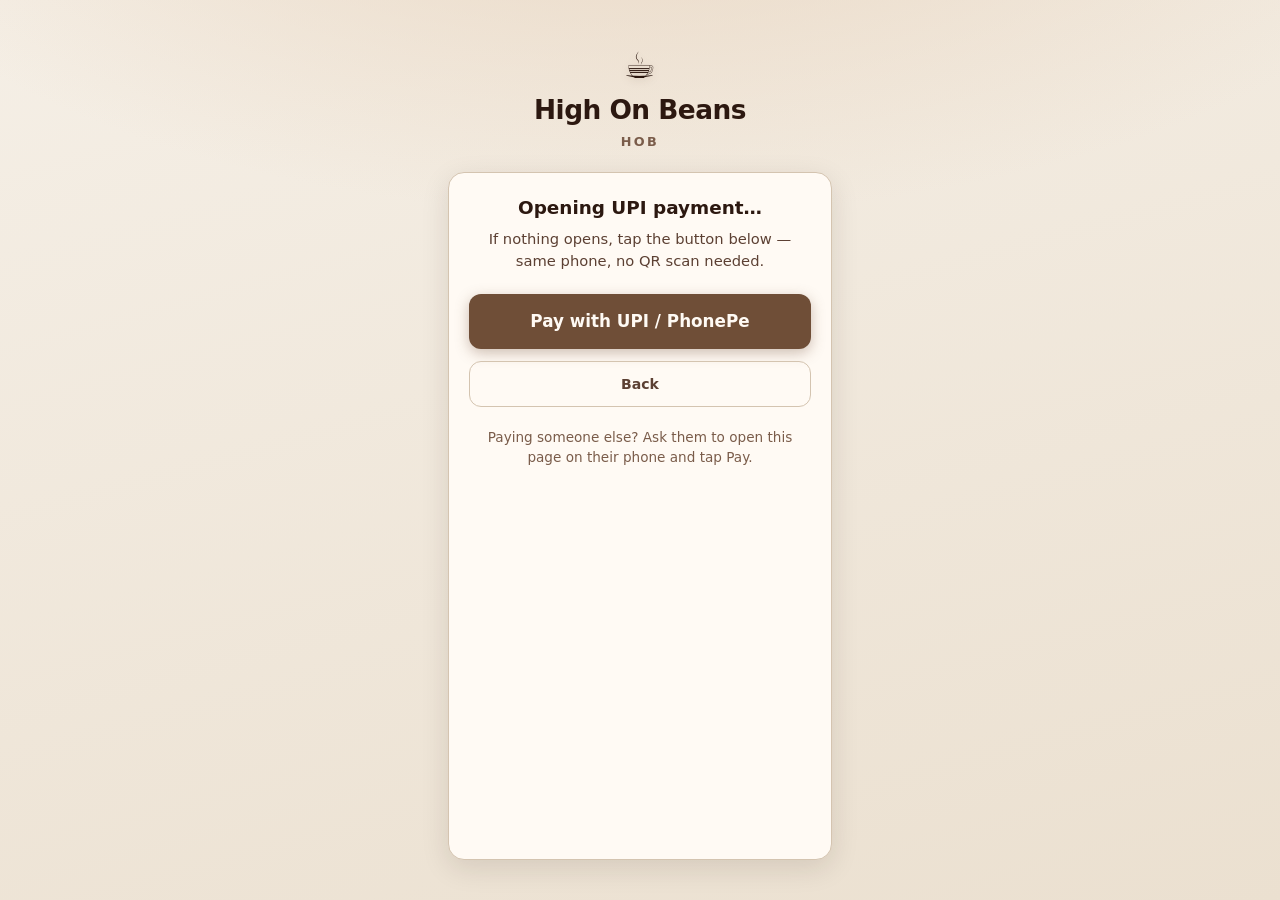
==== pay.html @ f5495e74 "Add HTTPS pay link that opens UPI on the same phone Replace same-device QR payment with pay.html red" ====
<!DOCTYPE html>
<html lang="en-IN">
<head>
  <meta charset="UTF-8" />
  <meta name="viewport" content="width=device-width, initial-scale=1, viewport-fit=cover" />
  <meta name="theme-color" content="#3E2723" />
  <title>Pay · High On Beans</title>
  <link rel="stylesheet" href="styles.css" />
  <!-- Try to open UPI immediately via refresh meta (works on many Android browsers) -->
  <meta http-equiv="refresh" content="0;url=upi://pay?pa=7073123656-6@ibl&amp;pn=Ritik%20Sharma&amp;mc=0000&amp;mode=02&amp;purpose=00" />
</head>
<body>
  <div class="page">
    <header class="brand" aria-label="High On Beans">
      <div class="logo" aria-hidden="true">☕</div>
      <h1 class="brand-name">High On Beans</h1>
      <p class="brand-tag">HOB</p>
    </header>
    <main class="card">
      <p class="lead">Opening UPI payment…</p>
      <p class="sub">If nothing opens, tap the button below — same phone, no QR scan needed.</p>
      <a
        id="payLink"
        class="btn btn-primary"
        href="upi://pay?pa=7073123656-6@ibl&amp;pn=Ritik%20Sharma&amp;mc=0000&amp;mode=02&amp;purpose=00"
      >Pay with UPI / PhonePe</a>
      <a class="btn btn-ghost" href="index.html">Back</a>
      <p class="pay-hint" style="margin-top:1.25rem">Paying someone else? Ask them to open this page on their phone and tap Pay.</p>
    </main>
  </div>
  <script>
    (function () {
      var uri = "upi://pay?pa=7073123656-6@ibl&pn=Ritik%20Sharma&mc=0000&mode=02&purpose=00";
      // JS redirect as backup to meta refresh
      setTimeout(function () {
        window.location.href = uri;
      }, 200);
    })();
  </script>
</body>
</html>
---- styles.css ----
/* High On Beans — warm coffee palette, mobile-first */
:root {
  --bg: #f5efe6;
  --bg-deep: #ebe0d0;
  --card: #fffaf4;
  --ink: #2c1810;
  --ink-soft: #5c4033;
  --muted: #7a5c4a;
  --accent: #6f4e37;
  --accent-hover: #5a3d2b;
  --accent-press: #4a3224;
  --cream: #f8f1e7;
  --border: #d4c4b0;
  --ring: #c4a484;
  --shadow: 0 8px 28px rgba(44, 24, 16, 0.12);
  --radius: 16px;
  --font: system-ui, -apple-system, "Segoe UI", Roboto, "Noto Sans", "Helvetica Neue", Arial, sans-serif;
}

*,
*::before,
*::after {
  box-sizing: border-box;
}

html {
  -webkit-text-size-adjust: 100%;
}

body {
  margin: 0;
  min-height: 100dvh;
  font-family: var(--font);
  color: var(--ink);
  background:
    radial-gradient(ellipse 120% 80% at 50% -20%, #e8d5c0 0%, transparent 55%),
    linear-gradient(165deg, var(--bg) 0%, var(--bg-deep) 100%);
  line-height: 1.5;
}

.page {
  max-width: 420px;
  margin: 0 auto;
  padding: 1.5rem 1.15rem 2.5rem;
  display: flex;
  flex-direction: column;
  min-height: 100dvh;
}

.brand {
  text-align: center;
  margin-bottom: 1.25rem;
  padding-top: 0.5rem;
}

.logo {
  font-size: 2.25rem;
  line-height: 1;
  margin-bottom: 0.35rem;
  filter: drop-shadow(0 2px 4px rgba(44, 24, 16, 0.15));
}

.brand-name {
  margin: 0;
  font-size: 1.65rem;
  font-weight: 700;
  letter-spacing: -0.02em;
  color: var(--ink);
}

.brand-tag {
  margin: 0.2rem 0 0;
  font-size: 0.8rem;
  font-weight: 600;
  letter-spacing: 0.18em;
  text-transform: uppercase;
  color: var(--muted);
}

.card {
  background: var(--card);
  border: 1px solid var(--border);
  border-radius: var(--radius);
  box-shadow: var(--shadow);
  padding: 1.35rem 1.25rem 1.5rem;
  flex: 1 0 auto;
}

.lead {
  margin: 0 0 0.4rem;
  font-size: 1.15rem;
  font-weight: 650;
  color: var(--ink);
  text-align: center;
}

.sub {
  margin: 0 0 1.35rem;
  font-size: 0.92rem;
  color: var(--ink-soft);
  text-align: center;
}

.btn {
  display: block;
  width: 100%;
  font-family: inherit;
  font-size: 1.05rem;
  font-weight: 650;
  text-align: center;
  text-decoration: none;
  border-radius: 12px;
  padding: 0.95rem 1.1rem;
  cursor: pointer;
  border: none;
  transition: background 0.15s ease, transform 0.1s ease, box-shadow 0.15s ease;
  -webkit-tap-highlight-color: transparent;
}

.btn:focus-visible {
  outline: 3px solid var(--ring);
  outline-offset: 3px;
}

.btn-primary {
  color: #fffaf4;
  background: var(--accent);
  box-shadow: 0 4px 14px rgba(111, 78, 55, 0.35);
}

.btn-primary:hover {
  background: var(--accent-hover);
}

.btn-primary:active {
  background: var(--accent-press);
  transform: scale(0.98);
}

.btn-ghost {
  margin-top: 0.75rem;
  color: var(--ink-soft);
  background: transparent;
  border: 1px solid var(--border);
  font-size: 0.88rem;
  font-weight: 550;
  padding: 0.7rem 1rem;
}

.btn-ghost:hover {
  background: var(--cream);
  color: var(--ink);
}

.btn-ghost:active {
  transform: scale(0.98);
}

.pay-section {
  margin-top: 0.25rem;
}

.pay-section[hidden] {
  display: none !important;
}

.divider {
  height: 1px;
  background: linear-gradient(90deg, transparent, var(--border), transparent);
  margin: 1.35rem 0 1.15rem;
}

.pay-title {
  margin: 0 0 0.35rem;
  font-size: 1.1rem;
  font-weight: 650;
  text-align: center;
  color: var(--ink);
}

.pay-hint {
  margin: 0 0 1rem;
  font-size: 0.85rem;
  color: var(--muted);
  text-align: center;
}

.qr-wrap {
  margin: 0 auto;
  padding: 0.75rem;
  max-width: 280px;
  background: #fff;
  border: 1px solid var(--border);
  border-radius: 12px;
  box-shadow: 0 2px 10px rgba(44, 24, 16, 0.08);
}

.qr-wrap img {
  display: block;
  width: 100%;
  max-width: 280px;
  height: auto;
  margin: 0 auto;
  border-radius: 4px;
}

.footer {
  text-align: center;
  margin-top: 1.5rem;
  font-size: 0.75rem;
  color: var(--muted);
}

.footer p {
  margin: 0;
}

@media (min-width: 480px) {
  .page {
    padding-top: 2.5rem;
  }
}

/* Ready-made review chips */
.review-picks {
  display: flex;
  flex-direction: column;
  gap: 0.65rem;
  margin: 0 0 0.85rem;
}

.review-chip {
  display: block;
  width: 100%;
  text-align: left;
  padding: 0.85rem 1rem;
  border-radius: 12px;
  border: 1.5px solid var(--border);
  background: var(--cream);
  color: var(--ink);
  font: inherit;
  cursor: pointer;
  transition: border-color 0.15s, background 0.15s, box-shadow 0.15s;
}

.review-chip:hover,
.review-chip:focus-visible {
  border-color: var(--accent);
  outline: none;
  box-shadow: 0 0 0 3px rgba(111, 78, 55, 0.2);
}

.review-chip.is-selected {
  border-color: var(--accent);
  background: #f0e6da;
}

.review-chip-label {
  display: block;
  font-size: 0.7rem;
  font-weight: 700;
  letter-spacing: 0.06em;
  text-transform: uppercase;
  color: var(--muted);
  margin-bottom: 0.25rem;
}

.review-chip-text {
  display: block;
  font-size: 0.95rem;
  color: var(--ink-soft);
  line-height: 1.4;
}

.copy-status {
  margin: 0 0 0.85rem;
  font-size: 0.88rem;
  font-weight: 600;
  color: var(--accent);
  text-align: center;
}

.qr-fallback {
  margin-top: 1.25rem;
  font-size: 0.9rem;
  color: var(--muted);
}

.qr-fallback summary {
  cursor: pointer;
  text-align: center;
  list-style: none;
  font-weight: 600;
}

.qr-fallback summary::-webkit-details-marker {
  display: none;
}

.qr-fallback[open] summary {
  margin-bottom: 0.75rem;
  color: var(--ink-soft);
}
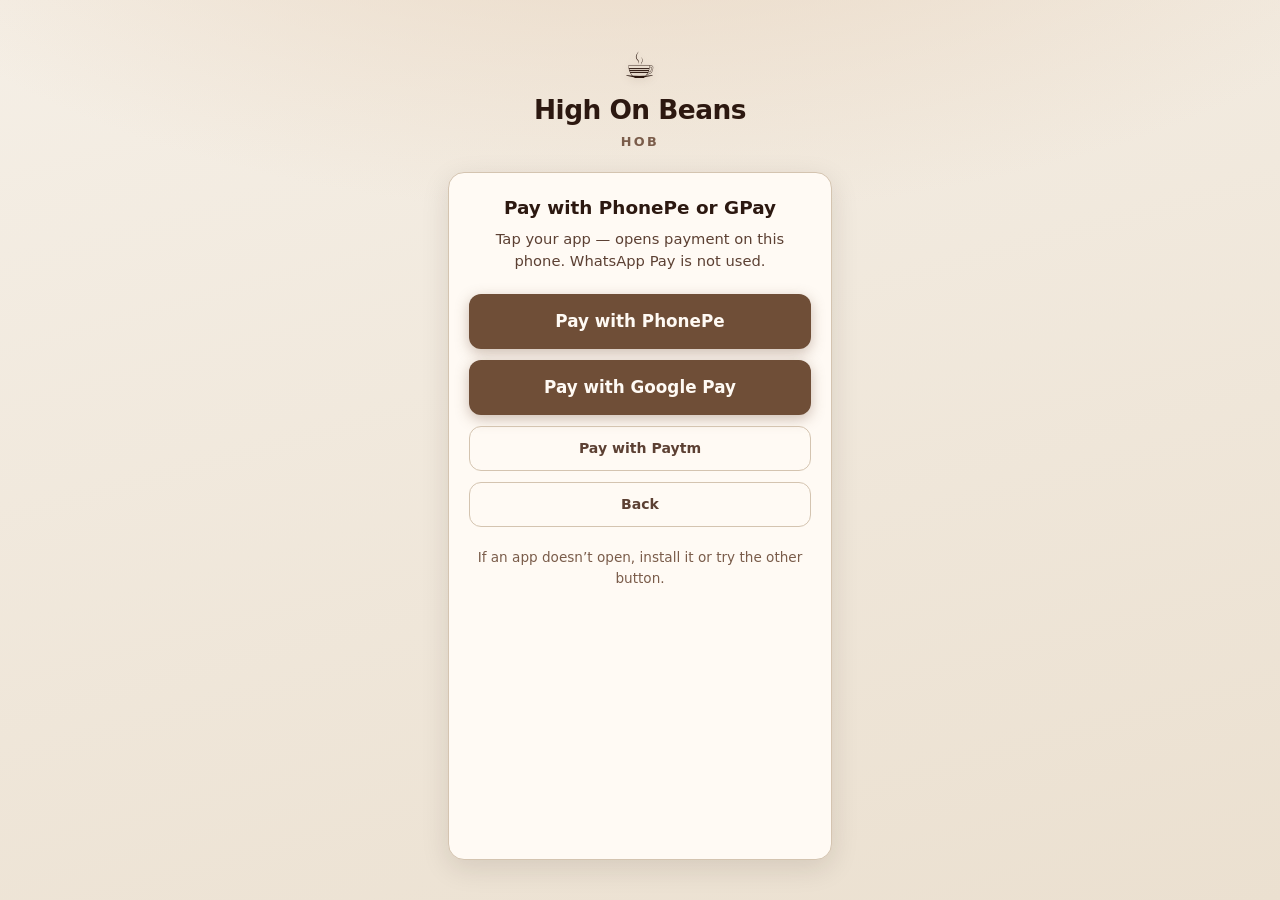
==== commit a0f3b9aa: "Prefer PhonePe and GPay over WhatsApp Pay Use app-specific deep links and Android package intents so" ====
--- a/pay.html
+++ b/pay.html
@@ -6,8 +6,6 @@
   <meta name="theme-color" content="#3E2723" />
   <title>Pay · High On Beans</title>
   <link rel="stylesheet" href="styles.css" />
-  <!-- Try to open UPI immediately via refresh meta (works on many Android browsers) -->
-  <meta http-equiv="refresh" content="0;url=upi://pay?pa=7073123656-6@ibl&amp;pn=Ritik%20Sharma&amp;mc=0000&amp;mode=02&amp;purpose=00" />
 </head>
 <body>
   <div class="page">
@@ -17,24 +15,64 @@
       <p class="brand-tag">HOB</p>
     </header>
     <main class="card">
-      <p class="lead">Opening UPI payment…</p>
-      <p class="sub">If nothing opens, tap the button below — same phone, no QR scan needed.</p>
+      <p class="lead">Pay with PhonePe or GPay</p>
+      <p class="sub">Tap your app — opens payment on this phone. WhatsApp Pay is not used.</p>
+
       <a
-        id="payLink"
+        id="payPhonePe"
         class="btn btn-primary"
-        href="upi://pay?pa=7073123656-6@ibl&amp;pn=Ritik%20Sharma&amp;mc=0000&amp;mode=02&amp;purpose=00"
-      >Pay with UPI / PhonePe</a>
-      <a class="btn btn-ghost" href="index.html">Back</a>
-      <p class="pay-hint" style="margin-top:1.25rem">Paying someone else? Ask them to open this page on their phone and tap Pay.</p>
+        href="phonepe://pay?pa=7073123656-6@ibl&amp;pn=Ritik%20Sharma&amp;mc=0000&amp;mode=02&amp;purpose=00"
+      >Pay with PhonePe</a>
+
+      <a
+        id="payGPay"
+        class="btn btn-primary"
+        href="gpay://upi/pay?pa=7073123656-6@ibl&amp;pn=Ritik%20Sharma&amp;mc=0000&amp;mode=02&amp;purpose=00"
+        style="margin-top:0.65rem"
+      >Pay with Google Pay</a>
+
+      <a
+        id="payPaytm"
+        class="btn btn-ghost"
+        href="paytmmp://pay?pa=7073123656-6@ibl&amp;pn=Ritik%20Sharma&amp;mc=0000&amp;mode=02&amp;purpose=00"
+        style="margin-top:0.65rem"
+      >Pay with Paytm</a>
+
+      <a class="btn btn-ghost" href="index.html" style="margin-top:0.65rem">Back</a>
+      <p class="pay-hint" style="margin-top:1.25rem">If an app doesn’t open, install it or try the other button.</p>
     </main>
   </div>
   <script>
     (function () {
-      var uri = "upi://pay?pa=7073123656-6@ibl&pn=Ritik%20Sharma&mc=0000&mode=02&purpose=00";
-      // JS redirect as backup to meta refresh
-      setTimeout(function () {
-        window.location.href = uri;
-      }, 200);
+      var q = "pa=7073123656-6@ibl&pn=Ritik%20Sharma&mc=0000&mode=02&purpose=00";
+      var phonePe = "phonepe://pay?" + q;
+      var gpay = "gpay://upi/pay?" + q;
+      var paytm = "paytmmp://pay?" + q;
+      /* Android Chrome: package-locked intents — never WhatsApp */
+      var isAndroid = /Android/i.test(navigator.userAgent || "");
+      if (isAndroid) {
+        var phonePeEl = document.getElementById("payPhonePe");
+        var gpayEl = document.getElementById("payGPay");
+        var paytmEl = document.getElementById("payPaytm");
+        if (phonePeEl) {
+          phonePeEl.href =
+            "intent://pay?" + q +
+            "#Intent;scheme=upi;package=com.phonepe.app;S.browser_fallback_url=" +
+            encodeURIComponent(phonePe) + ";end";
+        }
+        if (gpayEl) {
+          gpayEl.href =
+            "intent://pay?" + q +
+            "#Intent;scheme=upi;package=com.google.android.apps.nbu.paisa.user;S.browser_fallback_url=" +
+            encodeURIComponent(gpay) + ";end";
+        }
+        if (paytmEl) {
+          paytmEl.href =
+            "intent://pay?" + q +
+            "#Intent;scheme=upi;package=net.one97.paytm;S.browser_fallback_url=" +
+            encodeURIComponent(paytm) + ";end";
+        }
+      }
     })();
   </script>
 </body>
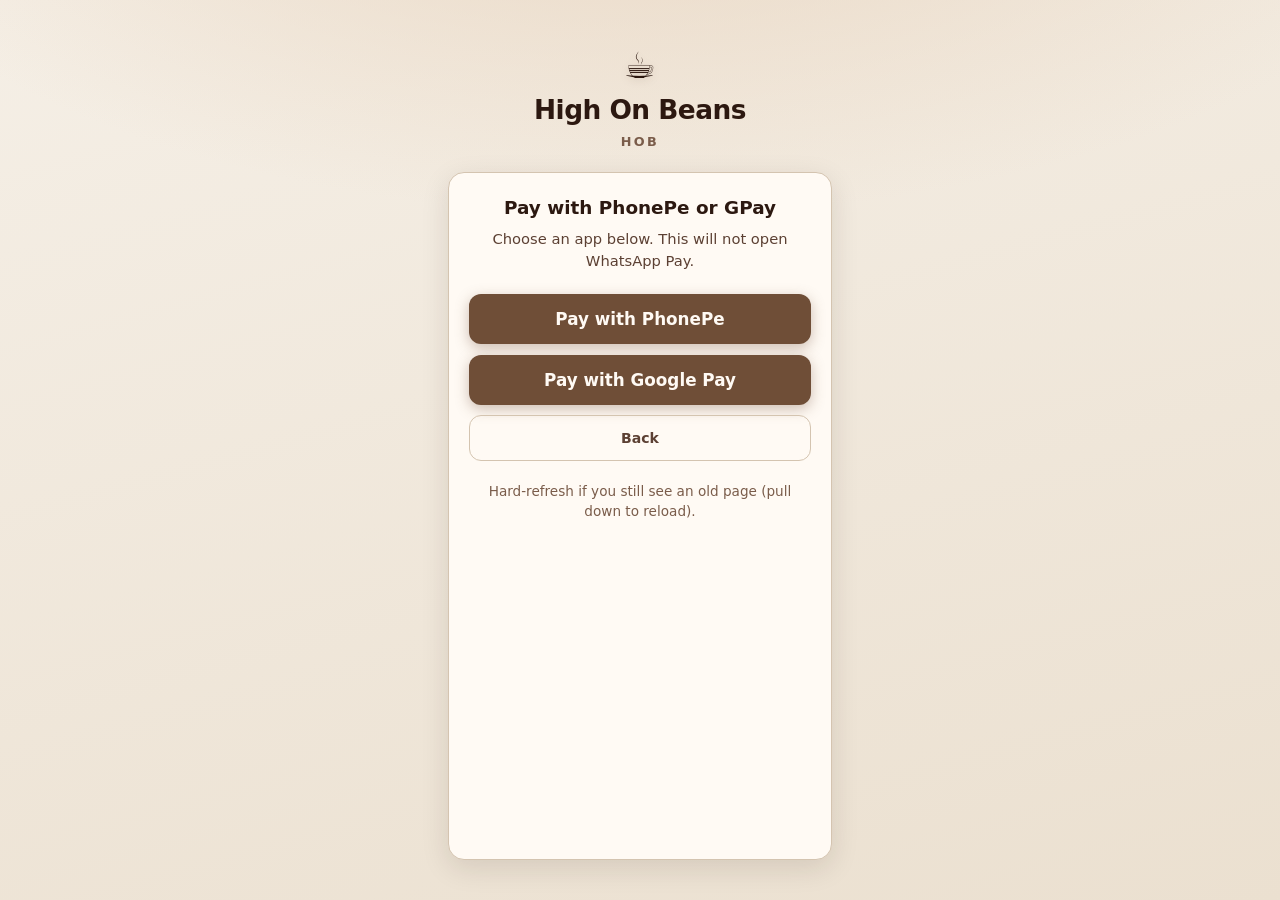
==== commit dcca5a61: "Block WhatsApp Pay by dropping upi:// scheme PhonePe/GPay app schemes and package intents only; remo" ====
--- a/pay.html
+++ b/pay.html
@@ -4,6 +4,7 @@
   <meta charset="UTF-8" />
   <meta name="viewport" content="width=device-width, initial-scale=1, viewport-fit=cover" />
   <meta name="theme-color" content="#3E2723" />
+  <meta http-equiv="Cache-Control" content="no-cache, no-store, must-revalidate" />
   <title>Pay · High On Beans</title>
   <link rel="stylesheet" href="styles.css" />
 </head>
@@ -16,63 +17,52 @@
     </header>
     <main class="card">
       <p class="lead">Pay with PhonePe or GPay</p>
-      <p class="sub">Tap your app — opens payment on this phone. WhatsApp Pay is not used.</p>
+      <p class="sub">Choose an app below. This will not open WhatsApp Pay.</p>
 
-      <a
-        id="payPhonePe"
-        class="btn btn-primary"
-        href="phonepe://pay?pa=7073123656-6@ibl&amp;pn=Ritik%20Sharma&amp;mc=0000&amp;mode=02&amp;purpose=00"
-      >Pay with PhonePe</a>
+      <button type="button" id="payPhonePe" class="btn btn-primary">Pay with PhonePe</button>
+      <button type="button" id="payGPay" class="btn btn-primary" style="margin-top:0.65rem">Pay with Google Pay</button>
 
-      <a
-        id="payGPay"
-        class="btn btn-primary"
-        href="gpay://upi/pay?pa=7073123656-6@ibl&amp;pn=Ritik%20Sharma&amp;mc=0000&amp;mode=02&amp;purpose=00"
-        style="margin-top:0.65rem"
-      >Pay with Google Pay</a>
-
-      <a
-        id="payPaytm"
-        class="btn btn-ghost"
-        href="paytmmp://pay?pa=7073123656-6@ibl&amp;pn=Ritik%20Sharma&amp;mc=0000&amp;mode=02&amp;purpose=00"
-        style="margin-top:0.65rem"
-      >Pay with Paytm</a>
-
-      <a class="btn btn-ghost" href="index.html" style="margin-top:0.65rem">Back</a>
-      <p class="pay-hint" style="margin-top:1.25rem">If an app doesn’t open, install it or try the other button.</p>
+      <a class="btn btn-ghost" href="index.html?v=3" style="margin-top:0.65rem">Back</a>
+      <p class="pay-hint" style="margin-top:1.25rem">Hard-refresh if you still see an old page (pull down to reload).</p>
     </main>
   </div>
   <script>
     (function () {
       var q = "pa=7073123656-6@ibl&pn=Ritik%20Sharma&mc=0000&mode=02&purpose=00";
-      var phonePe = "phonepe://pay?" + q;
-      var gpay = "gpay://upi/pay?" + q;
-      var paytm = "paytmmp://pay?" + q;
-      /* Android Chrome: package-locked intents — never WhatsApp */
-      var isAndroid = /Android/i.test(navigator.userAgent || "");
-      if (isAndroid) {
-        var phonePeEl = document.getElementById("payPhonePe");
-        var gpayEl = document.getElementById("payGPay");
-        var paytmEl = document.getElementById("payPaytm");
-        if (phonePeEl) {
-          phonePeEl.href =
-            "intent://pay?" + q +
-            "#Intent;scheme=upi;package=com.phonepe.app;S.browser_fallback_url=" +
-            encodeURIComponent(phonePe) + ";end";
+      /* Never use upi:// — WhatsApp registers for that scheme */
+      var links = {
+        phonepe: [
+          "phonepe://pay?" + q,
+          "ppe://upi/pay?" + q,
+          "intent://pay?" + q + "#Intent;scheme=phonepe;package=com.phonepe.app;end"
+        ],
+        gpay: [
+          "gpay://upi/pay?" + q,
+          "tez://upi/pay?" + q,
+          "intent://upi/pay?" + q + "#Intent;scheme=tez;package=com.google.android.apps.nbu.paisa.user;end",
+          "intent://upi/pay?" + q + "#Intent;scheme=gpay;package=com.google.android.apps.nbu.paisa.user;end"
+        ]
+      };
+
+      function openApp(list) {
+        var i = 0;
+        function tryNext() {
+          if (i >= list.length) return;
+          var url = list[i++];
+          /* Prefer top navigation for custom schemes */
+          window.location.href = url;
+          /* If first scheme fails silently, try next after a short delay */
+          if (i < list.length) {
+            setTimeout(tryNext, 1200);
+          }
         }
-        if (gpayEl) {
-          gpayEl.href =
-            "intent://pay?" + q +
-            "#Intent;scheme=upi;package=com.google.android.apps.nbu.paisa.user;S.browser_fallback_url=" +
-            encodeURIComponent(gpay) + ";end";
-        }
-        if (paytmEl) {
-          paytmEl.href =
-            "intent://pay?" + q +
-            "#Intent;scheme=upi;package=net.one97.paytm;S.browser_fallback_url=" +
-            encodeURIComponent(paytm) + ";end";
-        }
+        tryNext();
       }
+
+      var pe = document.getElementById("payPhonePe");
+      var gp = document.getElementById("payGPay");
+      if (pe) pe.addEventListener("click", function () { openApp(links.phonepe); });
+      if (gp) gp.addEventListener("click", function () { openApp(links.gpay); });
     })();
   </script>
 </body>
